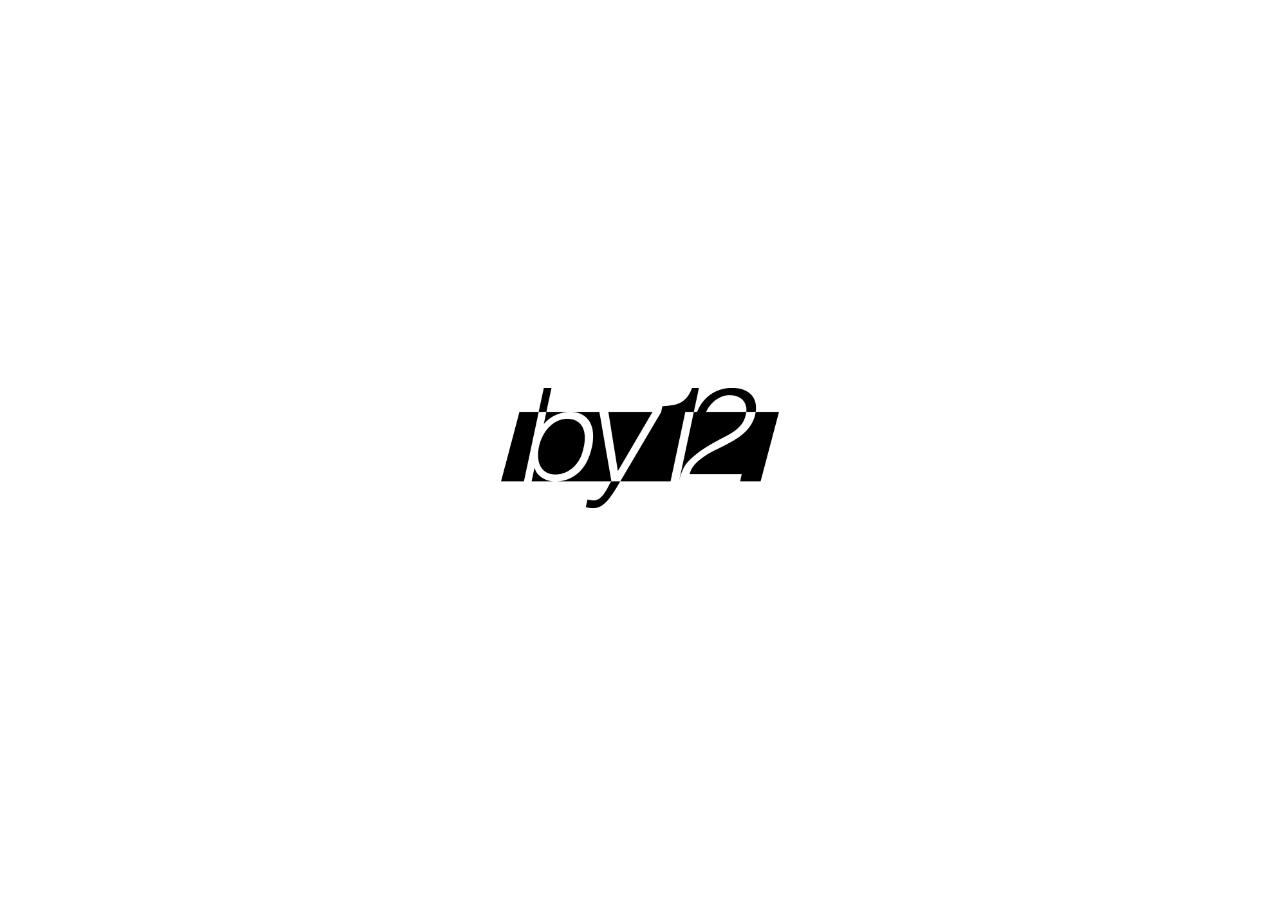
==== public/index.html @ 1cd7c9e3 "next commit" ====
<!DOCTYPE html>
<html>
<head>
    <meta charset="utf-8" />
    <meta http-equiv="X-UA-Compatible" content="IE=edge">
    <title>by12</title>
    <meta name="viewport" content="width=device-width, initial-scale=1">
    <link rel="stylesheet" type="text/css" media="screen" href="main.css" />
    <link rel="icon" href="favicon2.png" />
    <script src="app.js"></script>
</head>
<body>
    <div class="img-container">
        <a href="playlists.html">
            <img class="by12" src="by12.png" alt="Rocco">
        </a>
    </div>
</body>
</html>
---- public/main.css ----
html, body {
    height: 100%;
}

body {
    margin: 0;
}

.img-container {
    height: 100%;
    padding: 0;
    margin: 0;
    display: -webkit-box;
    display: -moz-box;
    display: -ms-flexbox;
    display: -webkit-flex;
    display: flex;
    align-items: center;
    justify-content: center;
    animation-name: example;
    animation-duration: 24s;
    animation-iteration-count: infinite;
}

.itunes {
    display: flex;
    align-items: center;
    justify-content: center;
}

.by12 {
    height: 120px;
}

@keyframes example {
    0%   {background-color: white;}
    50%   {background-color: white;}
    51%   {background-color: #f1f1f1;}
    100%   {background-color: #f1f1f1;}
  }
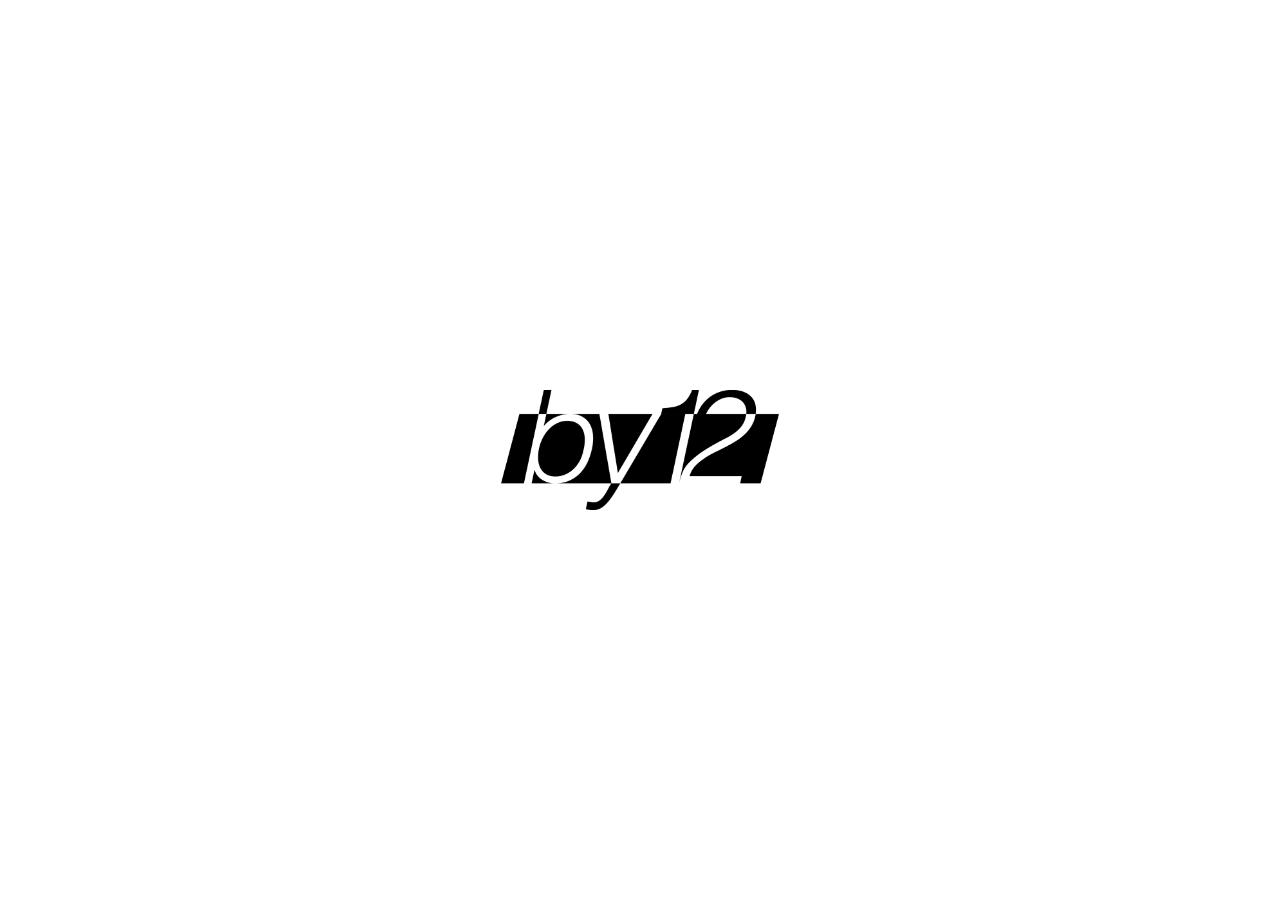
==== commit 1b7f6e3d: "pre-icelandic" ====
--- a/public/index.html
+++ b/public/index.html
@@ -4,15 +4,21 @@
     <meta charset="utf-8" />
     <meta http-equiv="X-UA-Compatible" content="IE=edge">
     <title>by12</title>
+    <meta name="description" content="quality design">
+    <meta name="keywords" content="Apple, Apple Music, design, create, music, art, graphics, new york city,">
     <meta name="viewport" content="width=device-width, initial-scale=1">
+    <link rel="stylesheet" href="https://maxcdn.bootstrapcdn.com/bootstrap/3.3.7/css/bootstrap.min.css">
+    <script src="https://ajax.googleapis.com/ajax/libs/jquery/3.3.1/jquery.min.js"></script>
+    <script src="https://maxcdn.bootstrapcdn.com/bootstrap/3.3.7/js/bootstrap.min.js"></script>
     <link rel="stylesheet" type="text/css" media="screen" href="main.css" />
     <link rel="icon" href="favicon2.png" />
     <script src="app.js"></script>
 </head>
 <body>
+     
     <div class="img-container">
         <a href="playlists.html">
-            <img class="by12" src="by12.png" alt="Rocco">
+            <img class="by12" src="by12.png" alt="by12">
         </a>
     </div>
 </body>
--- a/public/main.css
+++ b/public/main.css
@@ -4,6 +4,10 @@
 
 body {
     margin: 0;
+    animation-name: colorChange;
+    animation-duration: 24s;
+    animation-iteration-count: infinite;
+    font-family: Arial, Helvetica, sans-serif;
 }
 
 .img-container {
@@ -17,9 +21,17 @@
     display: flex;
     align-items: center;
     justify-content: center;
-    animation-name: example;
-    animation-duration: 24s;
-    animation-iteration-count: infinite;
+}
+
+.navbar-inverse .navbar-toggle .icon-bar {
+    color: blue;
+}
+
+.menu-img {
+    height: 36px;
+    margin-top: 12px;
+    margin-bottom: 12px;
+    margin-left: 12px;
 }
 
 .itunes {
@@ -32,9 +44,8 @@
     height: 120px;
 }
 
-@keyframes example {
+@keyframes colorChange {
     0%   {background-color: white;}
-    50%   {background-color: white;}
-    51%   {background-color: #f1f1f1;}
-    100%   {background-color: #f1f1f1;}
+    48%   {background-color: #f8f8fa;}
+    100%   {background-color: white;}
   }
